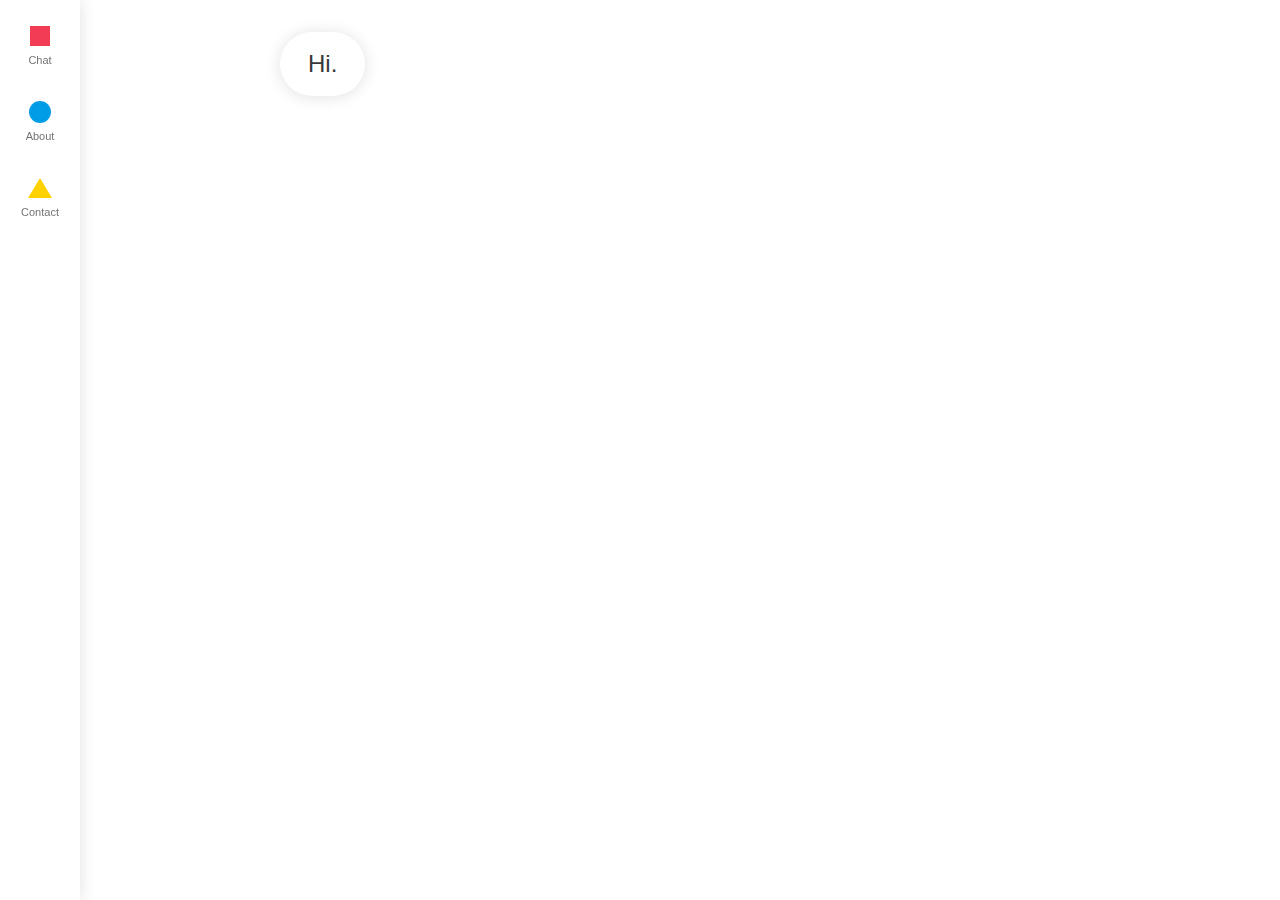
==== index.html @ 6bfe564a "New tab bar plus content" ====
<!DOCTYPE html>
<html>
<head>
	<meta charset="UTF-8">
	<meta name="viewport" content="width=device-width, initial-scale=1, maximum-scale=1, user-scalable=no">

	<title>Jordan Staniscia &middot; Designer</title>
  	<meta name="description" content="Jordan Staniscia is a designer for Instacart. He has previously built interfaces and infrastructure for companies like Storify, Heyzap, Livefyre, and others.">
  	
  	<link rel="shortcut icon" href="images/favicon.ico">
  	<link rel="stylesheet" type="text/css" media="all" href="css/reset.css">
	<link rel="stylesheet" type="text/css" media="all" href="css/style.css">
	<link rel="stylesheet" type="text/css" media="all" href="css/animate.css">

	<script type="text/javascript" src="js/jquery-2.1.1.min.js"></script>
	<script type="text/javascript" src="js/editable/jquery.talk.js"></script>
	<script>
	  (function(i,s,o,g,r,a,m){i['GoogleAnalyticsObject']=r;i[r]=i[r]||function(){
	  (i[r].q=i[r].q||[]).push(arguments)},i[r].l=1*new Date();a=s.createElement(o),
	  m=s.getElementsByTagName(o)[0];a.async=1;a.src=g;m.parentNode.insertBefore(a,m)
	  })(window,document,'script','https://www.google-analytics.com/analytics.js','ga');

	  ga('create', 'UA-8725285-3', 'auto');
	  ga('send', 'pageview');

	</script>
</head>
<body>

	<div id="container" class="container spacer"></div>

	<div id="menu">
		<ul>
			<li id="chat" class="active">
				<a href="index.html">
					<svg xmlns="http://www.w3.org/2000/svg" data-name="square" viewBox="0 0 24 24"><title>square</title><g data-name="Icon/Square"><rect class="square" x="2" y="2" width="20" height="20"/></g></svg>
					Chat
				</a>
			</li>
			<li id="about">
				<a href="about.html">
					<svg xmlns="http://www.w3.org/2000/svg" data-name="circle" viewBox="0 0 24 24"><title>circle</title><g data-name="Icon/Circle"><circle class="circle" cx="12" cy="12" r="11"/></g></svg>
					About
				</a>
			</li>
			<li id="contact">
				<a href="mailto:jordangetsthisemail@gmail.com">
					<svg xmlns="http://www.w3.org/2000/svg" data-name="triangle" viewBox="0 0 24 24"></defs><title>triangle</title><g data-name="Icon/Triangle"><polygon class="triangle" points="12 2 24 22 0 22 12 2"/></g></svg>
					Contact
				</a>
			</li>
		</ul>
	</div>

</body>
</html>
---- css/style.css ----
body {
	font-family: "Helvetica Neue", Helvetica, Arial, sans-serif;
	-webkit-font-smoothing: antialiased;
}

input {
	width: auto;
	-webkit-box-sizing: border-box;
    -moz-box-sizing: border-box;
    -o-box-sizing: border-box;
    -ms-box-sizing: border-box;
    box-sizing: border-box; 
}

a, a:visited {
	color: #009DE6;
}

a:hover {
	color: #3F74B0;
}

a:active {
	color: #2D527D;
}

.clear {
	clear: both;
}

.bottom {
	position: absolute;
	bottom: 0;
	width: 100%;
}

.container {
	max-width: 720px;
	margin: 0 auto;
}

.spacer {
	margin: 32px auto 88px auto;
}

.blur {
	-webkit-filter: blur(20px);
	filter: blur(20px);
}

.no-scroll {
	overflow: hidden;
}

.line {
	width: 100%;
}

.message {
	font-family: "Helvetica Neue", Helvetica, Arial, sans-serif;
	font-size: 24px;
	font-weight: 500;
	line-height: 36px;
	border-radius: 32px;
	padding: 14px 28px;
	display: inline-block;
	margin: 0 0 14px 0;
	box-shadow: 0 1px 16px 0 rgba(0,0,0,0.12);
}

.message-left {
	color: #393939;
	background-color: #fff;
}

.message-right {
	color: #fff;
	background-color: #00B0FF;
	border: none;
	outline: 0;
	float: right;
}

::-webkit-input-placeholder {
	color: #80D8FF;
}

#menu {
	height: 100%;
	width: 80px;
	display: block;
	background-color: #fff;
	box-shadow: 0 1px 16px 0 rgba(0,0,0,0.12);
	position: fixed;
	z-index: 3;
	bottom: 0;
}

#menu ul {
	/*margin: 0 auto;*/
	padding: 12px 0;
}

#menu ul li {
}

#menu ul li a {
	display: block;
	border-radius: 32px;
	font-size: 11px;
	line-height: 12px;
	color: #747474;
	text-align: center;
	font-weight: 500;
	margin: 0 auto 12px auto;
	transition: background-color 0.25s, color 0.25s;
	text-decoration: none;
	width: 64px;
	height: 64px;
}

#menu ul li a:hover {
	cursor: pointer;
	background-color: rgba(0, 0, 0, 0.05);
}

#menu ul li a:active {
	cursor: pointer;
	background-color: rgba(0, 0, 0, 0.1);
}

#menu ul li.active a {
	/*color: #00B0FF;
	border-bottom: 2px solid;*/
}

#menu ul li a svg {
	width: 24px;
	height: 24px;
	margin: 12px 16px 4px 16px;
}

.square{fill:#f23b55;}
.circle{fill:#009de6;}
.triangle{fill:#ffd200;}

#about-container {
}

#about-container img {
	width: 100%;
	max-width: 720px;
	height: auto;
	border-radius: 2px;
	margin-bottom: 32px;
}

#about-container h1 {
	font-size: 36px;
	line-height: 48px;
	font-weight: bold;
	color: #393939;
	margin-bottom: 32px;
}

#about-container p {
	font-size: 24px;
	line-height: 32px;
	color: #747474;
	margin-bottom: 32px;
}

#about-container p a {
	text-decoration: none;
}

#about-container p a:hover {
	text-decoration: underline;
}

#about-container a.big-link {
	font-size: 24px;
	line-height: 36px;
	border-radius: 32px;
	padding: 14px 28px;
	border: 1px solid #E3E2DF;
	display: inline-block;
	margin-bottom: 14px;
	text-decoration: none;
}

#about-container a.big-link:hover {
	border-color: #3F74B0;
}
#about-container a.big-link:active {
	background-color: #efefef;
}

#about-container i {
	font-style: italic;
}

#about-container .section {
	margin-bottom: 32px;
}

@media screen and (max-width: 960px){
	.container {
		padding: 0 30px;
	}

	#about-container h1 {
		font-size: 24px;
		line-height: 32px;
		margin-bottom: 24px;
	}

	#about-container p {
		font-size: 18px;
		line-height: 28px;
		margin-bottom: 24px;
		font-weight: 500;
	}
	#about-container a.big-link {
		font-size: 17px;
		line-height: 20px;
		border-radius: 18px;
		padding: 8px 12px;
	}
	.message {
		font-size: 17px;
		line-height: 20px;
		border-radius: 18px;
		padding: 8px 12px;
		display: inline-block;
		margin: 0 0 6px 0;
	}

	#menu {
		height: 56px;
		width: 100%;
		display: block;
		position: fixed;
		z-index: 3;
		bottom: 0;
	}

	#menu ul {
		max-width: 720px;
		margin: 0 auto;
		padding: 0;
	}

	#menu ul li {
		float: left;
		width: 33.3%;
	}

	#menu ul li a {
		display: block;
		margin: 0 auto;
		width: 56px;
		height: 56px;
	}

	#menu ul li a svg {
		margin-top: 8px;
	}
}
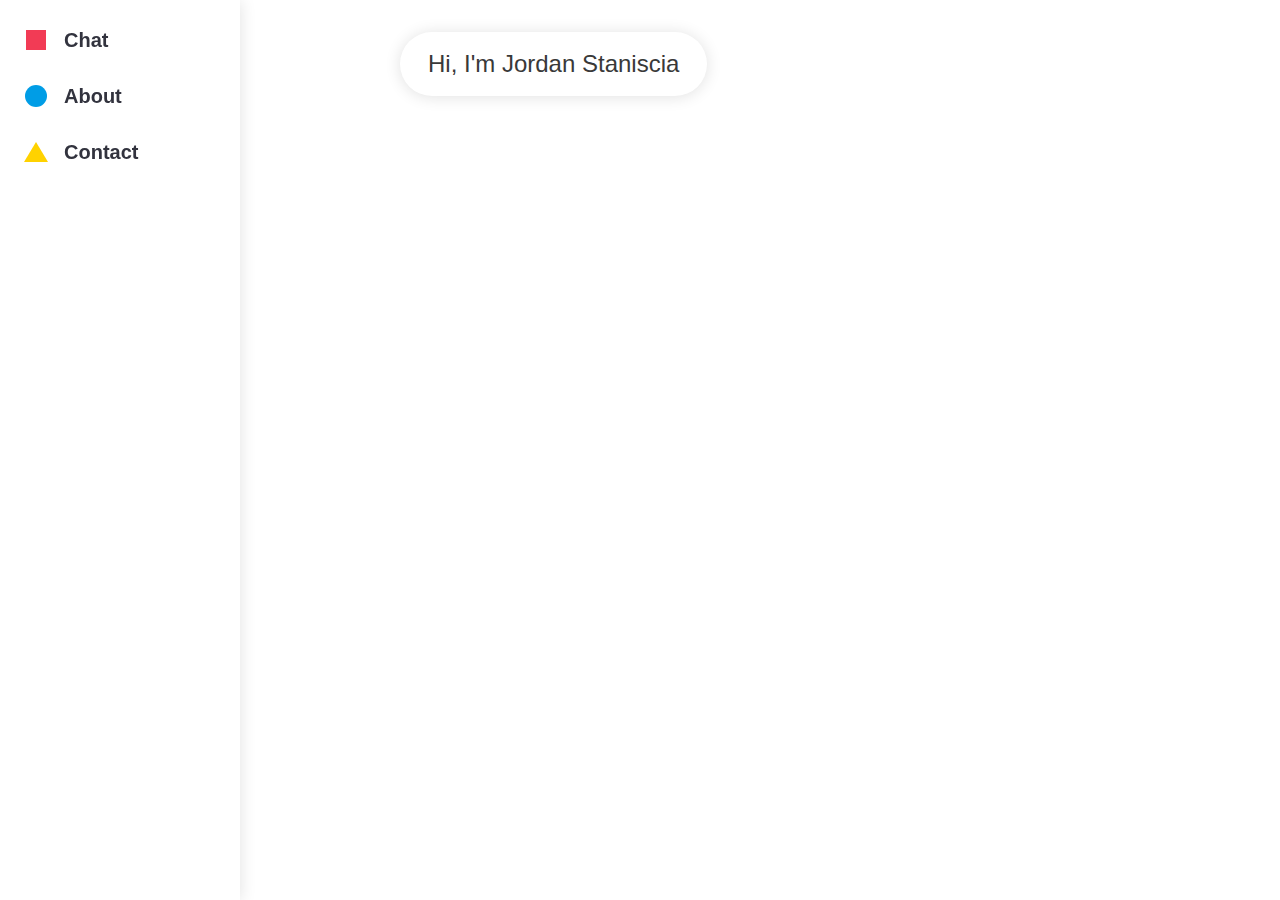
==== commit 04bc8ec6: "menu is now loaded through JS and made some changes to the chat script and chat timing for long stri" ====
--- a/index.html
+++ b/index.html
@@ -5,14 +5,24 @@
 	<meta name="viewport" content="width=device-width, initial-scale=1, maximum-scale=1, user-scalable=no">
 
 	<title>Jordan Staniscia &middot; Designer</title>
-  	<meta name="description" content="Jordan Staniscia is a designer for Instacart. He has previously built interfaces and infrastructure for companies like Storify, Heyzap, Livefyre, and others.">
-  	
-  	<link rel="shortcut icon" href="images/favicon.ico">
-  	<link rel="stylesheet" type="text/css" media="all" href="css/reset.css">
+	<meta name="description" content="Currently, Jordan is a designer at Abstract, working on improving how designers actually design. Before that, he worked at Instacart, Storify, Livefyre, Heyzap, and more.">
+
+	<link rel="icon" type="image/png" href="images/favicon-16.png" sizes="16x16">
+	<link rel="icon" type="image/png" href="images/favicon-32.png" sizes="32x32">
+	<link rel="icon" type="image/png" href="images/favicon-64.png" sizes="64x64">
+	<link rel="icon" type="image/png" href="images/favicon-96.png" sizes="96x96">
+	<link rel="apple-touch-icon" sizes="60x60" href="images/favicon-iphone-60.png">
+	<link rel="apple-touch-icon" sizes="120x120" href="images/favicon-iphone-120.png">
+	<link rel="apple-touch-icon" sizes="180x180" href="images/favicon-iphone-180.png">
+	<link rel="apple-touch-icon" sizes="72x72" href="images/favicon-ipad-72.png">
+	<link rel="apple-touch-icon" sizes="144x144" href="images/favicon-ipad-144.png">
+	<link rel="apple-touch-icon" sizes="144x144" href="images/favicon-ipad-216.png">
+	<link rel="stylesheet" type="text/css" media="all" href="css/reset.css">
 	<link rel="stylesheet" type="text/css" media="all" href="css/style.css">
 	<link rel="stylesheet" type="text/css" media="all" href="css/animate.css">
 
-	<script type="text/javascript" src="js/jquery-2.1.1.min.js"></script>
+	<script type="text/javascript" src="js/jquery-3.4.1.min.js"></script>
+	<script type="text/javascript" src="js/menu.js"></script>
 	<script type="text/javascript" src="js/editable/jquery.talk.js"></script>
 	<script>
 	  (function(i,s,o,g,r,a,m){i['GoogleAnalyticsObject']=r;i[r]=i[r]||function(){
@@ -29,28 +39,5 @@
 
 	<div id="container" class="container spacer"></div>
 
-	<div id="menu">
-		<ul>
-			<li id="chat" class="active">
-				<a href="index.html">
-					<svg xmlns="http://www.w3.org/2000/svg" data-name="square" viewBox="0 0 24 24"><title>square</title><g data-name="Icon/Square"><rect class="square" x="2" y="2" width="20" height="20"/></g></svg>
-					Chat
-				</a>
-			</li>
-			<li id="about">
-				<a href="about.html">
-					<svg xmlns="http://www.w3.org/2000/svg" data-name="circle" viewBox="0 0 24 24"><title>circle</title><g data-name="Icon/Circle"><circle class="circle" cx="12" cy="12" r="11"/></g></svg>
-					About
-				</a>
-			</li>
-			<li id="contact">
-				<a href="mailto:jordangetsthisemail@gmail.com">
-					<svg xmlns="http://www.w3.org/2000/svg" data-name="triangle" viewBox="0 0 24 24"></defs><title>triangle</title><g data-name="Icon/Triangle"><polygon class="triangle" points="12 2 24 22 0 22 12 2"/></g></svg>
-					Contact
-				</a>
-			</li>
-		</ul>
-	</div>
-
 </body>
-</html>+</html>
--- a/css/style.css
+++ b/css/style.css
@@ -9,7 +9,7 @@
     -moz-box-sizing: border-box;
     -o-box-sizing: border-box;
     -ms-box-sizing: border-box;
-    box-sizing: border-box; 
+    box-sizing: border-box;
 }
 
 a, a:visited {
@@ -37,6 +37,7 @@
 .container {
 	max-width: 720px;
 	margin: 0 auto;
+	padding-left: 240px;
 }
 
 .spacer {
@@ -87,7 +88,8 @@
 
 #menu {
 	height: 100%;
-	width: 80px;
+	width: 224px;
+	padding: 0 8px;
 	display: block;
 	background-color: #fff;
 	box-shadow: 0 1px 16px 0 rgba(0,0,0,0.12);
@@ -107,16 +109,17 @@
 #menu ul li a {
 	display: block;
 	border-radius: 32px;
-	font-size: 11px;
-	line-height: 12px;
-	color: #747474;
-	text-align: center;
-	font-weight: 500;
-	margin: 0 auto 12px auto;
 	transition: background-color 0.25s, color 0.25s;
 	text-decoration: none;
-	width: 64px;
-	height: 64px;
+
+	font-size: 20px;
+	line-height: 56px;
+	color: #32333E;
+	text-align: left;
+	font-weight: 600;
+	margin: 0 auto;
+	width: 100%;
+	height: 56px;
 }
 
 #menu ul li a:hover {
@@ -129,25 +132,22 @@
 	background-color: rgba(0, 0, 0, 0.1);
 }
 
-#menu ul li.active a {
-	/*color: #00B0FF;
-	border-bottom: 2px solid;*/
-}
-
 #menu ul li a svg {
 	width: 24px;
 	height: 24px;
-	margin: 12px 16px 4px 16px;
+	margin: 16px;
+	float: left;
 }
 
 .square{fill:#f23b55;}
 .circle{fill:#009de6;}
 .triangle{fill:#ffd200;}
 
-#about-container {
-}
-
-#about-container img {
+.content-container {
+	position: relative;
+}
+
+.content-container img {
 	width: 100%;
 	max-width: 720px;
 	height: auto;
@@ -155,7 +155,29 @@
 	margin-bottom: 32px;
 }
 
+#about-container img.hero {
+	width: 90%;
+	margin: 0 auto;
+	position: absolute;
+	left: 140px;
+	z-index: -1;
+	max-height: 900px;
+	width: auto;
+}
+
+.content-container  h1 {
+	font-size: 48px;
+	line-height: 64px;
+	font-weight: bold;
+	color: #393939;
+	margin-bottom: 32px;
+}
+
 #about-container h1 {
+	padding-top: 690px;
+}
+
+.content-container h2 {
 	font-size: 36px;
 	line-height: 48px;
 	font-weight: bold;
@@ -163,22 +185,22 @@
 	margin-bottom: 32px;
 }
 
-#about-container p {
+.content-container p {
 	font-size: 24px;
 	line-height: 32px;
 	color: #747474;
 	margin-bottom: 32px;
 }
 
-#about-container p a {
+.content-container p a {
 	text-decoration: none;
 }
 
-#about-container p a:hover {
+.content-container p a:hover {
 	text-decoration: underline;
 }
 
-#about-container a.big-link {
+.content-container a.big-link {
 	font-size: 24px;
 	line-height: 36px;
 	border-radius: 32px;
@@ -189,19 +211,32 @@
 	text-decoration: none;
 }
 
-#about-container a.big-link:hover {
+.content-container a.big-link:hover {
 	border-color: #3F74B0;
 }
-#about-container a.big-link:active {
+.content-container a.big-link:active {
 	background-color: #efefef;
 }
 
-#about-container i {
+.content-container i {
 	font-style: italic;
 }
 
-#about-container .section {
-	margin-bottom: 32px;
+.content-container .section {
+	margin-bottom: 32px;
+}
+@media screen and (max-width: 1200px){
+	#about-container img.hero {
+		top: -32px;
+		right: 0;
+		left: auto;
+		max-width: 400px;
+		width: auto;
+		border-radius: 2px 0 0 2px
+	}
+	#about-container h1 {
+		padding-top: 490px;
+	}
 }
 
 @media screen and (max-width: 960px){
@@ -209,19 +244,35 @@
 		padding: 0 30px;
 	}
 
-	#about-container h1 {
+	#about-container img.hero {
+		top: -32px;
+		right: 0;
+		left: auto;
+		max-width: 400px;
+		width: auto;
+		border-radius: 2px 0 0 2px
+	}
+
+	.content-container h1 {
 		font-size: 24px;
 		line-height: 32px;
 		margin-bottom: 24px;
 	}
 
-	#about-container p {
+	.content-container h2 {
+		font-size: 24px;
+		line-height: 32px;
+		margin-bottom: 24px;
+	}
+
+
+	.content-container p {
 		font-size: 18px;
 		line-height: 28px;
 		margin-bottom: 24px;
 		font-weight: 500;
 	}
-	#about-container a.big-link {
+	.content-container a.big-link {
 		font-size: 17px;
 		line-height: 20px;
 		border-radius: 18px;
@@ -238,6 +289,7 @@
 
 	#menu {
 		height: 56px;
+		padding: 0;
 		width: 100%;
 		display: block;
 		position: fixed;
@@ -257,6 +309,12 @@
 	}
 
 	#menu ul li a {
+		font-size: 11px;
+		line-height: 12px;
+		color: #747474;
+		text-align: center;
+		font-weight: 500;
+		margin: 0 auto 12px auto;
 		display: block;
 		margin: 0 auto;
 		width: 56px;
@@ -264,6 +322,15 @@
 	}
 
 	#menu ul li a svg {
-		margin-top: 8px;
-	}
-}+		margin: 8px 16px 4px 16px;
+	}
+}
+
+@media screen and (max-width: 480px){
+	#about-container img.hero {
+		max-height: 400px;
+	}
+	#about-container h1 {
+		padding-top: 268px;
+	}
+}
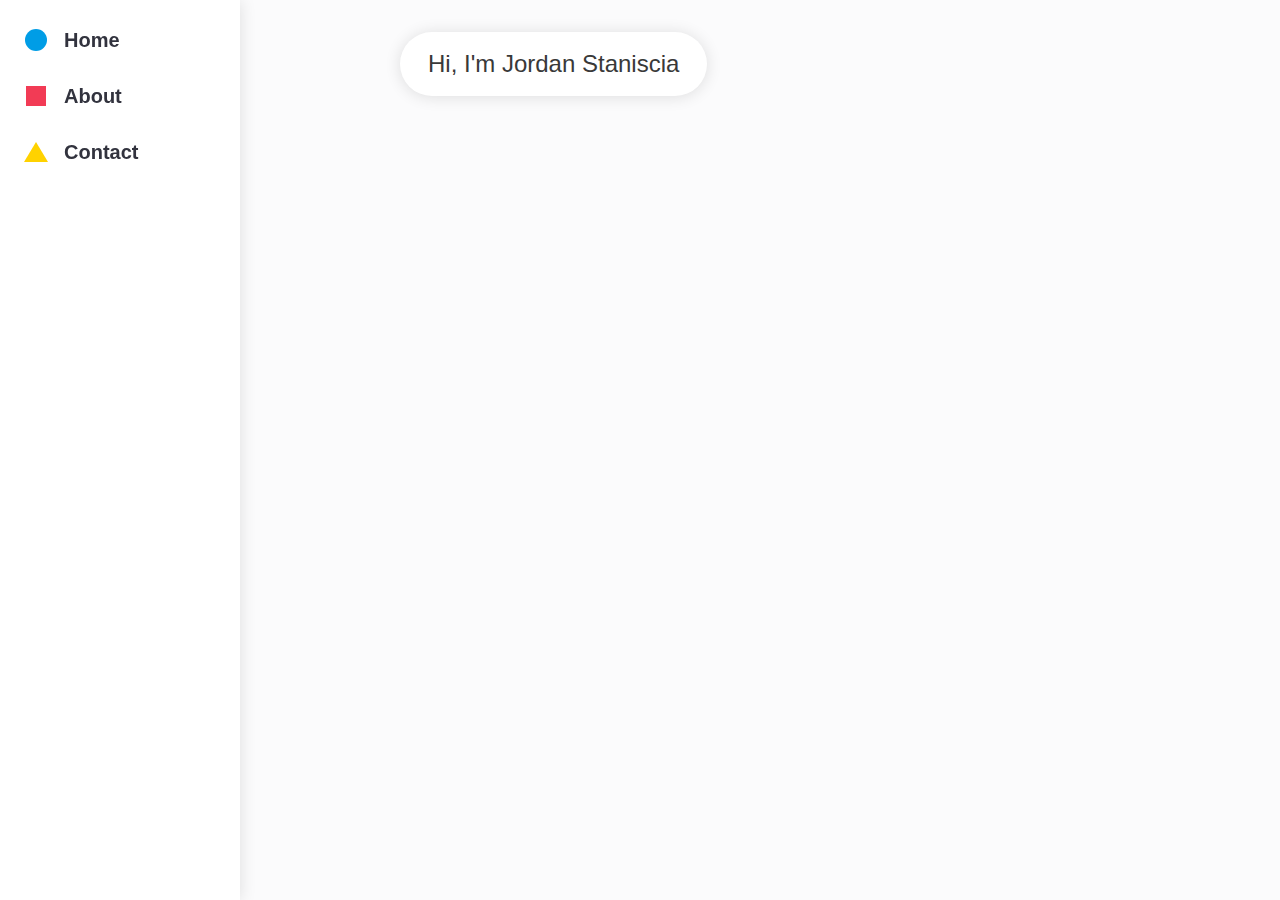
==== commit 459d6e8c: "added twitter meta info" ====
--- a/index.html
+++ b/index.html
@@ -17,6 +17,13 @@
 	<link rel="apple-touch-icon" sizes="72x72" href="images/favicon-ipad-72.png">
 	<link rel="apple-touch-icon" sizes="144x144" href="images/favicon-ipad-144.png">
 	<link rel="apple-touch-icon" sizes="144x144" href="images/favicon-ipad-216.png">
+	<meta name="twitter:card" content="summary_large_image">
+	<meta name="twitter:site" content="@jordanstaniscia">
+	<meta name="twitter:creator" content="@jordanstaniscia">
+	<meta name="twitter:title" content="ordan Staniscia · jor.dance">
+	<meta name="twitter:description" content="Jordan Staniscia is a product designer, advisor, urbanist, and avid reader in San Francisco, CA.">
+	<meta name="twitter:image" content="images/twitter-media@2x.png">
+
 	<link rel="stylesheet" type="text/css" media="all" href="css/reset.css">
 	<link rel="stylesheet" type="text/css" media="all" href="css/style.css">
 	<link rel="stylesheet" type="text/css" media="all" href="css/animate.css">
--- a/css/style.css
+++ b/css/style.css
@@ -1,6 +1,7 @@
 body {
 	font-family: "Helvetica Neue", Helvetica, Arial, sans-serif;
 	-webkit-font-smoothing: antialiased;
+	background-color: #FBFBFC;
 }
 
 input {
@@ -130,6 +131,7 @@
 #menu ul li a:active {
 	cursor: pointer;
 	background-color: rgba(0, 0, 0, 0.1);
+	transform: matrix(0.96, 0, 0, 0.96, 0, 0);
 }
 
 #menu ul li a svg {
@@ -137,6 +139,11 @@
 	height: 24px;
 	margin: 16px;
 	float: left;
+	transition: margin 0.25s;
+}
+
+#menu ul li a:hover svg {
+	margin-left: 24px;
 }
 
 .square{fill:#f23b55;}
@@ -151,7 +158,7 @@
 	width: 100%;
 	max-width: 720px;
 	height: auto;
-	border-radius: 2px;
+	border-radius: 3px;
 	margin-bottom: 32px;
 }
 
@@ -182,7 +189,7 @@
 	line-height: 48px;
 	font-weight: bold;
 	color: #393939;
-	margin-bottom: 32px;
+	margin-bottom: 24px;
 }
 
 .content-container p {
@@ -205,7 +212,7 @@
 	line-height: 36px;
 	border-radius: 32px;
 	padding: 14px 28px;
-	border: 1px solid #E3E2DF;
+	border: 2px solid #E3E2DF;
 	display: inline-block;
 	margin-bottom: 14px;
 	text-decoration: none;
@@ -218,13 +225,73 @@
 	background-color: #efefef;
 }
 
+a.breadcrumb {
+	font-size: 20px;
+	font-weight: 400;
+}
+
+a.breadcrumb:before {
+	/*content: url("data:image/svg+xml; utf8, <svg width=\"24\" height=\"24\" viewBox=\"0 0 24 24\" fill=\"none\" xmlns=\"http://www.w3.org/2000/svg\"><path fill-rule=\"evenodd\" clip-rule=\"evenodd\" d=\"M4.59503 13.1791C3.37703 12.391 3.37704 10.609 4.59503 9.82086L15.9135 2.49715C17.2442 1.63609 19 2.59128 19 4.17629L19 18.8237C19 20.4087 17.2442 21.3639 15.9135 20.5029L4.59503 13.1791Z\" fill=\"#009DE6\"/></svg>)";*/
+}
+
+.card-link-container {
+	display: grid;
+	grid-template-columns: auto auto;
+	grid-column-gap: 16px;
+	grid-row-gap: 16px;
+	margin-bottom: 24px;
+}
+
+a.card-link {
+	justify-self: stretch;
+	font-size: 24px;
+	line-height: 32px;
+	border-radius: 9px;
+	padding: 24px;
+	display: inline-block;
+	margin: 0;
+	text-decoration: none;
+	font-weight: 600;
+	color: #32333E;
+	min-height: 268px;
+	background-color: #fff;
+	box-shadow: 0 1px 8px 0 rgba(0,0,0,0.1);
+	transition: box-shadow 0.15s, transform 0.05s;
+	}
+	a.card-link img {
+		width: 100%;
+		max-height: 200px;
+  	object-fit: cover;
+		margin-bottom: 8px;
+		border-radius: 3px;
+	}
+
+a.card-link:hover {
+	box-shadow: 0 2px 16px 0 rgba(0,0,0,0.2);
+}
+a.card-link:active {
+	box-shadow: 0 1px 4px 0 rgba(0,0,0,0.12);
+	transform: matrix(0.96, 0, 0, 0.96, 0, 0);
+}
+
 .content-container i {
 	font-style: italic;
 }
 
 .content-container .section {
-	margin-bottom: 32px;
-}
+	margin-bottom: 48px;
+}
+
+@media screen and (max-width: 1440px){
+	#about-container img.hero {
+		max-height: 600px;
+	}
+
+	#about-container h1 {
+		padding-top: 466px;
+	}
+}
+
 @media screen and (max-width: 1200px){
 	#about-container img.hero {
 		top: -32px;
@@ -265,7 +332,6 @@
 		margin-bottom: 24px;
 	}
 
-
 	.content-container p {
 		font-size: 18px;
 		line-height: 28px;
@@ -290,6 +356,7 @@
 	#menu {
 		height: 56px;
 		padding: 0;
+		padding-bottom: env(safe-area-inset-bottom);
 		width: 100%;
 		display: block;
 		position: fixed;
@@ -324,6 +391,27 @@
 	#menu ul li a svg {
 		margin: 8px 16px 4px 16px;
 	}
+	#menu ul li a:hover svg {
+		margin-left: 16px;
+	}
+
+	.card-link-container {
+			margin-bottom: 16px;
+			grid-column-gap: 16px;
+			grid-row-gap: 16px;
+	}
+}
+
+@media screen and (max-width: 640px){
+	.card-link-container {
+		grid-template-columns: auto;
+	}
+
+	a.card-link {
+		min-height: 0;
+		font-size: 17px;
+		line-height: 20px;
+	}
 }
 
 @media screen and (max-width: 480px){
@@ -333,4 +421,8 @@
 	#about-container h1 {
 		padding-top: 268px;
 	}
-}
+
+	a.card-link {
+		padding: 16px;
+	}
+}
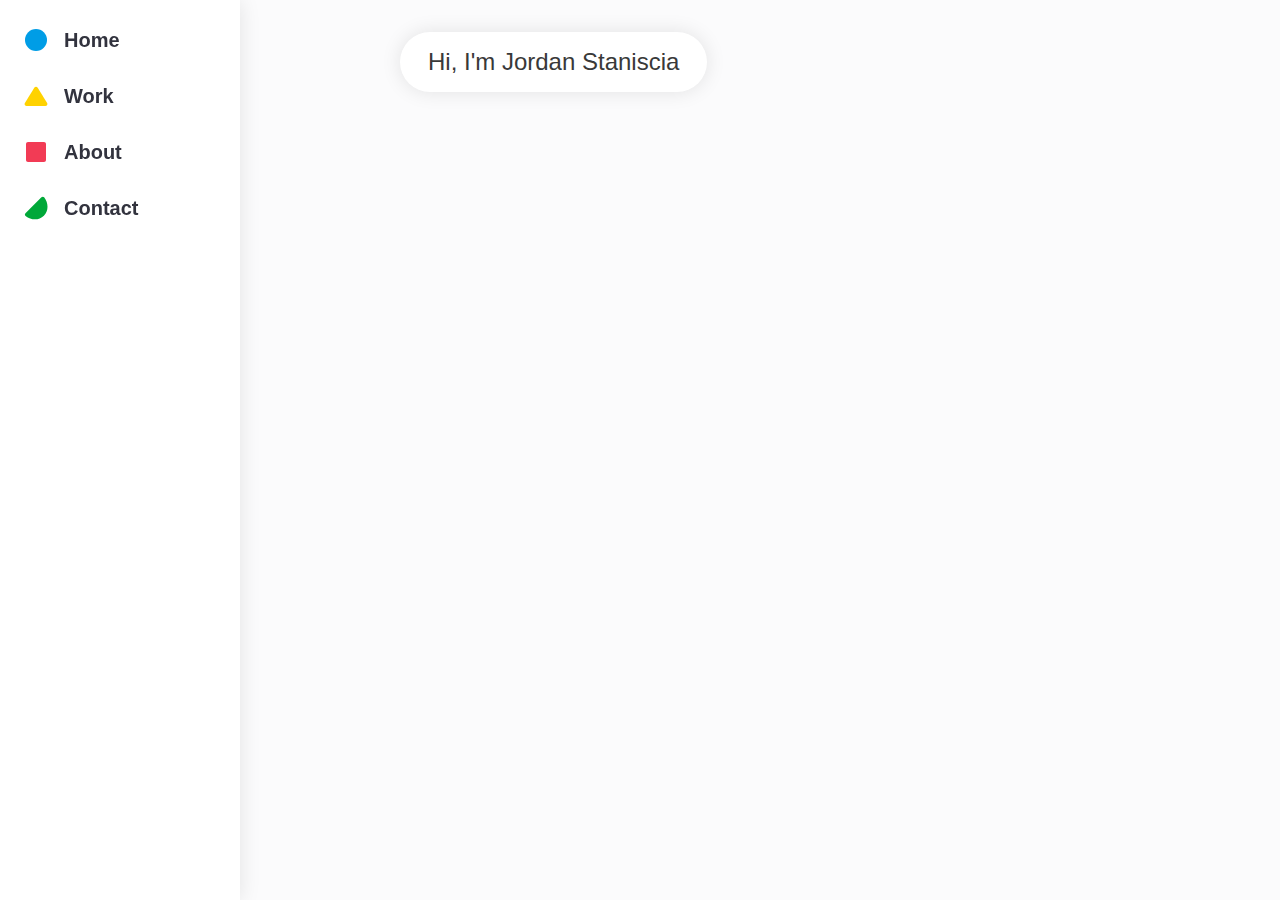
==== commit 49b5dfb3: "Update index.html" ====
--- a/index.html
+++ b/index.html
@@ -19,10 +19,9 @@
 	<link rel="apple-touch-icon" sizes="144x144" href="images/favicon-ipad-216.png">
 	<meta name="twitter:card" content="summary_large_image">
 	<meta name="twitter:site" content="@jordanstaniscia">
-	<meta name="twitter:creator" content="@jordanstaniscia">
-	<meta name="twitter:title" content="ordan Staniscia · jor.dance">
+	<meta name="twitter:title" content="Jordan Staniscia · jor.dance">
 	<meta name="twitter:description" content="Jordan Staniscia is a product designer, advisor, urbanist, and avid reader in San Francisco, CA.">
-	<meta name="twitter:image" content="images/twitter-media@2x.png">
+	<meta name="twitter:image" content="https://jor.dance/images/twitter-media.png">
 
 	<link rel="stylesheet" type="text/css" media="all" href="css/reset.css">
 	<link rel="stylesheet" type="text/css" media="all" href="css/style.css">
@@ -45,6 +44,8 @@
 <body>
 
 	<div id="container" class="container spacer"></div>
+	
+	<a rel="me" href="https://mastodon.social/@jordance" style="display: none;">Mastodon</a>
 
 </body>
 </html>
--- a/css/style.css
+++ b/css/style.css
@@ -58,42 +58,63 @@
 	width: 100%;
 }
 
-.message {
-	font-family: "Helvetica Neue", Helvetica, Arial, sans-serif;
-	font-size: 24px;
-	font-weight: 500;
+/* Type */
+.h1 {
+	font-size: 48px;
+	line-height: 64px;
+	font-weight: bold;
+	letter-spacing: 0.0037em;
+}
+
+.h2 {
+	font-size: 36px;
+	line-height: 48px;
+	font-weight: bold;
+	letter-spacing: 0.0039em;
+}
+
+.h3 {
+	font-size: 28px;
 	line-height: 36px;
-	border-radius: 32px;
-	padding: 14px 28px;
-	display: inline-block;
-	margin: 0 0 14px 0;
-	box-shadow: 0 1px 16px 0 rgba(0,0,0,0.12);
-}
-
-.message-left {
-	color: #393939;
-	background-color: #fff;
-}
-
-.message-right {
-	color: #fff;
-	background-color: #00B0FF;
-	border: none;
-	outline: 0;
-	float: right;
-}
-
-::-webkit-input-placeholder {
-	color: #80D8FF;
-}
-
+	font-weight: bold;
+	letter-spacing: 0.0038em;
+}
+
+.h4 {
+	font-size: 26px;
+  line-height: 32px;
+  letter-spacing: 0.0022em;
+}
+
+/* Type Colors */
+.colorDefault {color: #212121;}
+.colorSecondary {color: #424242;}
+.colorCaption {color: #616161;}
+
+.colorDefaultDark {color: #fff;}
+.colorSecondaryDark {color: #E0E0E0;}
+.colorCaptionDark {color: #C4C4C4;}
+
+/* Weights */
+.weightRegular {font-weight: 400;}
+.weightMedium {font-weight: 500;}
+.weightSemibold {font-weight: 600;}
+.weightBold {font-weight: 700;}
+
+/* Margins */
+.marginBottom0 {margin-bottom: 0;}
+.marginBottom8 {margin-bottom: 8px;}
+.marginBottom16 {margin-bottom: 16px;}
+.marginBottom24 {margin-bottom: 24px;}
+
+/* Navigational Menu */
 #menu {
 	height: 100%;
 	width: 224px;
 	padding: 0 8px;
 	display: block;
 	background-color: #fff;
-	box-shadow: 0 1px 16px 0 rgba(0,0,0,0.12);
+	box-shadow: 0 1px 20px 0 rgba(0,0,0,.1);
 	position: fixed;
 	z-index: 3;
 	bottom: 0;
@@ -149,7 +170,39 @@
 .square{fill:#f23b55;}
 .circle{fill:#009de6;}
 .triangle{fill:#ffd200;}
-
+.half-circle{fill:#00A839;}
+
+/* Chat app */
+.message {
+	font-family: "Helvetica Neue", Helvetica, Arial, sans-serif;
+	font-size: 24px;
+	font-weight: 500;
+	line-height: 32px;
+	border-radius: 32px;
+	padding: 14px 28px;
+	display: inline-block;
+	margin: 0 0 14px 0;
+	box-shadow: 0 0 20px 0 rgba(0,0,0,.1);
+}
+
+.message-left {
+	color: #393939;
+	background-color: #fff;
+}
+
+.message-right {
+	color: #fff;
+	background-color: #00B0FF;
+	border: none;
+	outline: 0;
+	float: right;
+}
+
+::-webkit-input-placeholder {
+	color: #80D8FF;
+}
+
+/* Content */
 .content-container {
 	position: relative;
 }
@@ -158,8 +211,145 @@
 	width: 100%;
 	max-width: 720px;
 	height: auto;
-	border-radius: 3px;
+	border-radius: 9px;
 	margin-bottom: 32px;
+}
+
+.content-container img.full-width {
+	left: 50%;
+	margin-left: -30vw;
+	margin-right: -30vw;
+	max-width: 60vw;
+	position: relative;
+	right: 50%;
+	width: 60vw;
+	margin-bottom: 24px;
+}
+
+.content-container p, .content-container li {
+	font-size: 24px;
+	line-height: 32px;
+	color: #616161;
+	margin-bottom: 32px;
+}
+
+.content-container p a, , .content-container li a {
+	text-decoration: none;
+}
+	.content-container p a:hover, , .content-container li a:hover {
+		text-decoration: underline;
+	}
+
+.content-container i {
+	font-style: italic;
+}
+
+.content-container strong {
+	font-weight: bold;
+	color: #424242;
+}
+
+.content-container li {
+	list-style: square outside none;
+	margin: 0 0 16px 24px;
+}
+
+.content-container section {
+	margin-bottom: 64px;
+}
+
+/* Links */
+a.big-link,
+a.card-link,
+a.work-card {
+	font-size: 24px;
+	line-height: 32px;
+	border-radius: 16px;
+	text-decoration: none;
+	font-weight: 600;
+	background-color: #fff;
+	box-shadow: 0 0 20px 0 rgba(0,0,0,.1);
+	transition: box-shadow 0.15s, transform 0.05s;
+}
+a.big-link:hover,
+a.card-link:hover,
+a.work-card:hover {
+	box-shadow: 0 2px 20px 0 rgba(0,0,0,0.2);
+}
+.big-link:active,
+a.card-link:active,
+a.work-card:active {
+	box-shadow: 0 1px 4px 0 rgba(0,0,0,0.12);
+	transform: matrix(0.96, 0, 0, 0.96, 0, 0);
+}
+
+a.big-link.disabled,
+a.card-link.disabled,
+a.work-card.disabled {
+	box-shadow: 0 0 0 1px rgba(0,0,0,.1);
+}
+a.big-link.disabled:hover,
+a.card-link.disabled:hover,
+a.work-card.disabled:hover {
+	box-shadow: 0 0 0 1px rgba(0,0,0,.1);
+}
+a.big-link.disabled:active,
+a.card-link.disabled:active,
+a.work-card.disabled:active {
+	box-shadow: 0 0 0 1px rgba(0,0,0,.1);
+	transform: none;
+}
+
+a.big-link {
+	display: block;
+	padding: 24px;
+	margin-bottom: 16px;
+}
+
+a.breadcrumb {
+	display: inline-block;
+	border-radius: 32px;
+	transition: background-color 0.25s, color 0.25s;
+	text-decoration: none;
+
+	font-size: 20px;
+	line-height: 56px;
+	text-align: left;
+	font-weight: 600;
+	height: 56px;
+	margin: 0 0 24px 0;
+	padding-right: 24px;
+}
+a.breadcrumb:hover {
+	cursor: pointer;
+	background-color: rgba(0, 0, 0, 0.05);
+}
+a.breadcrumb:active {
+	cursor: pointer;
+	background-color: rgba(0, 0, 0, 0.1);
+	transform: matrix(0.96, 0, 0, 0.96, 0, 0);
+}
+
+a.breadcrumb svg {
+	width: 24px;
+	height: 24px;
+	fill: #009DE6;
+	margin: 16px 8px 16px 0;
+	float: left;
+	transition: margin 0.25s;
+}
+a.breadcrumb:hover svg {
+	margin-left: 16px;
+	fill: #3F74B0;
+}
+a.breadcrumb:active svg {
+	margin-left: 16px;
+	fill: #2D527D;
+}
+
+/* About Page */
+#about-container h1 {
+	padding-top: 690px;
 }
 
 #about-container img.hero {
@@ -172,71 +362,9 @@
 	width: auto;
 }
 
-.content-container  h1 {
-	font-size: 48px;
-	line-height: 64px;
-	font-weight: bold;
-	color: #393939;
-	margin-bottom: 32px;
-}
-
-#about-container h1 {
-	padding-top: 690px;
-}
-
-.content-container h2 {
-	font-size: 36px;
-	line-height: 48px;
-	font-weight: bold;
-	color: #393939;
-	margin-bottom: 24px;
-}
-
-.content-container p {
-	font-size: 24px;
-	line-height: 32px;
-	color: #747474;
-	margin-bottom: 32px;
-}
-
-.content-container p a {
-	text-decoration: none;
-}
-
-.content-container p a:hover {
-	text-decoration: underline;
-}
-
-.content-container a.big-link {
-	font-size: 24px;
-	line-height: 36px;
-	border-radius: 32px;
-	padding: 14px 28px;
-	border: 2px solid #E3E2DF;
-	display: inline-block;
-	margin-bottom: 14px;
-	text-decoration: none;
-}
-
-.content-container a.big-link:hover {
-	border-color: #3F74B0;
-}
-.content-container a.big-link:active {
-	background-color: #efefef;
-}
-
-a.breadcrumb {
-	font-size: 20px;
-	font-weight: 400;
-}
-
-a.breadcrumb:before {
-	/*content: url("data:image/svg+xml; utf8, <svg width=\"24\" height=\"24\" viewBox=\"0 0 24 24\" fill=\"none\" xmlns=\"http://www.w3.org/2000/svg\"><path fill-rule=\"evenodd\" clip-rule=\"evenodd\" d=\"M4.59503 13.1791C3.37703 12.391 3.37704 10.609 4.59503 9.82086L15.9135 2.49715C17.2442 1.63609 19 2.59128 19 4.17629L19 18.8237C19 20.4087 17.2442 21.3639 15.9135 20.5029L4.59503 13.1791Z\" fill=\"#009DE6\"/></svg>)";*/
-}
-
 .card-link-container {
 	display: grid;
-	grid-template-columns: auto auto;
+	grid-template-columns: 50% 50%;
 	grid-column-gap: 16px;
 	grid-row-gap: 16px;
 	margin-bottom: 24px;
@@ -244,44 +372,104 @@
 
 a.card-link {
 	justify-self: stretch;
-	font-size: 24px;
-	line-height: 32px;
-	border-radius: 9px;
-	padding: 24px;
 	display: inline-block;
 	margin: 0;
-	text-decoration: none;
-	font-weight: 600;
 	color: #32333E;
 	min-height: 268px;
-	background-color: #fff;
-	box-shadow: 0 1px 8px 0 rgba(0,0,0,0.1);
-	transition: box-shadow 0.15s, transform 0.05s;
 	}
 	a.card-link img {
 		width: 100%;
-		max-height: 200px;
+		height: 200px;
   	object-fit: cover;
 		margin-bottom: 8px;
-		border-radius: 3px;
-	}
-
-a.card-link:hover {
-	box-shadow: 0 2px 16px 0 rgba(0,0,0,0.2);
-}
-a.card-link:active {
-	box-shadow: 0 1px 4px 0 rgba(0,0,0,0.12);
-	transform: matrix(0.96, 0, 0, 0.96, 0, 0);
-}
-
-.content-container i {
-	font-style: italic;
-}
-
-.content-container .section {
-	margin-bottom: 48px;
-}
-
+		border-radius: 9px 9px 0 0;
+	}
+	a.card-link span {
+		padding: 0 24px 24px 24px;
+    display: block;
+	}
+
+/* Work page */
+.app-icon {
+	width: 72px;
+	height: 72px;
+	border-radius: 16px;
+	box-shadow: 0 0 20px 0 rgba(0,0,0,.1);
+	margin-bottom: 12px;
+	transition: transform 0.25s, box-shadow 0.25s;
+}
+
+.work-card:hover .app-icon {
+	transform: rotate(-7deg);
+	box-shadow: 0 2px 20px 0 rgba(0,0,0,0.2);
+}
+
+.app-icon-abstract {
+	background: url(../images/app-icon-abstract.png) center center no-repeat;
+	background-size: 72px 72px;
+}
+.app-icon-instacart {
+	background: url(../images/app-icon-instacart.png) center center no-repeat;
+	background-size: 72px 72px;
+}
+
+.work-card-container li {
+	list-style: none outside none;
+	margin: 0;
+}
+
+.work-card {
+	display: block;
+	margin: 0 0 24px 0;
+	position: relative;
+}
+
+.work-card img {
+	display: block;
+	margin: 0;
+	border-radius: 16px 16px 0 0;
+}
+
+.work-card-inner {
+	padding: 24px;
+}
+
+img + .work-card-inner {
+	padding: 0 24px 24px 24px;
+	margin-top: -36px;
+	position: relative;
+	z-index: 10;
+}
+
+.work-card small {
+	font-size: 14px;
+	line-height: 18px;
+}
+
+.work-card .coming-soon {
+	display: flex;
+  align-items: center;
+  justify-content: center;
+	background-color: rgba(0,0,0,0.1);
+	-webkit-backdrop-filter: blur(8px);
+	backdrop-filter: blur(8px);
+	color: #424242;
+	font-size: 24px;
+	font-weight: bold;
+	margin: -24px -24px -24px -24px;
+	height: 100%;
+	width: 100%;
+	position: absolute;
+	z-index: 100;
+	border-radius: 16px;
+}
+
+.credits p, .credits h3 {
+	font-size: 18px;
+  line-height: 24px;
+}
+
+/* Media Queries */
 @media screen and (max-width: 1440px){
 	#about-container img.hero {
 		max-height: 600px;
@@ -299,8 +487,16 @@
 		left: auto;
 		max-width: 400px;
 		width: auto;
-		border-radius: 2px 0 0 2px
-	}
+		border-radius: 0 0 16px 16px;
+	}
+
+	.content-container img.full-width {
+		width: 100%;
+    max-width: 720px;
+		position: inherit;
+		margin: 0 0 24px 0;
+	}
+
 	#about-container h1 {
 		padding-top: 490px;
 	}
@@ -308,7 +504,7 @@
 
 @media screen and (max-width: 960px){
 	.container {
-		padding: 0 30px;
+		padding: 0 24px;
 	}
 
 	#about-container img.hero {
@@ -317,40 +513,49 @@
 		left: auto;
 		max-width: 400px;
 		width: auto;
-		border-radius: 2px 0 0 2px
-	}
-
-	.content-container h1 {
+		border-radius: 0 0 16px 16px;
+	}
+
+	.h1 {
+		font-size: 44px;
+    line-height: 48px;
+		letter-spacing: 0.0037em;
+	}
+
+	.h2 {
+		font-size: 31px;
+	  line-height: 38px;
+	  letter-spacing: 0.0039em;
+	}
+
+	.h3 {
+    font-size: 21px;
+    line-height: 26px;
+    letter-spacing: -0.0036em;
+  }
+
+  .h4 {
+    font-size: 21px;
+    line-height: 26px;
+    letter-spacing: -0.0036em;
+  }
+
+	.content-container p, .content-container li {
+		font-size: 18px;
+		line-height: 24px;
+		margin-bottom: 24px;
+	}
+	a.big-link {
 		font-size: 24px;
-		line-height: 32px;
-		margin-bottom: 24px;
-	}
-
-	.content-container h2 {
-		font-size: 24px;
-		line-height: 32px;
-		margin-bottom: 24px;
-	}
-
-	.content-container p {
-		font-size: 18px;
 		line-height: 28px;
-		margin-bottom: 24px;
-		font-weight: 500;
-	}
-	.content-container a.big-link {
-		font-size: 17px;
-		line-height: 20px;
-		border-radius: 18px;
-		padding: 8px 12px;
 	}
 	.message {
 		font-size: 17px;
-		line-height: 20px;
-		border-radius: 18px;
-		padding: 8px 12px;
+		line-height: 21px;
+		border-radius: 26px;
+		padding: 16px 20px;
 		display: inline-block;
-		margin: 0 0 6px 0;
+		margin: 0 0 8px 0;
 	}
 
 	#menu {
@@ -372,7 +577,7 @@
 
 	#menu ul li {
 		float: left;
-		width: 33.3%;
+		width: 25%;
 	}
 
 	#menu ul li a {
@@ -403,26 +608,31 @@
 }
 
 @media screen and (max-width: 640px){
+	a.big-link {
+		font-size: 18px;
+		line-height: 20px;
+		padding: 16px;
+	}
+
 	.card-link-container {
 		grid-template-columns: auto;
 	}
 
 	a.card-link {
 		min-height: 0;
-		font-size: 17px;
-		line-height: 20px;
+	}
+
+	a.card-link span {
+		padding: 0 16px 16px 16px;
 	}
 }
 
 @media screen and (max-width: 480px){
 	#about-container img.hero {
 		max-height: 400px;
+		border-radius: 0 0 0 16px;
 	}
 	#about-container h1 {
 		padding-top: 268px;
 	}
-
-	a.card-link {
-		padding: 16px;
-	}
-}
+}
